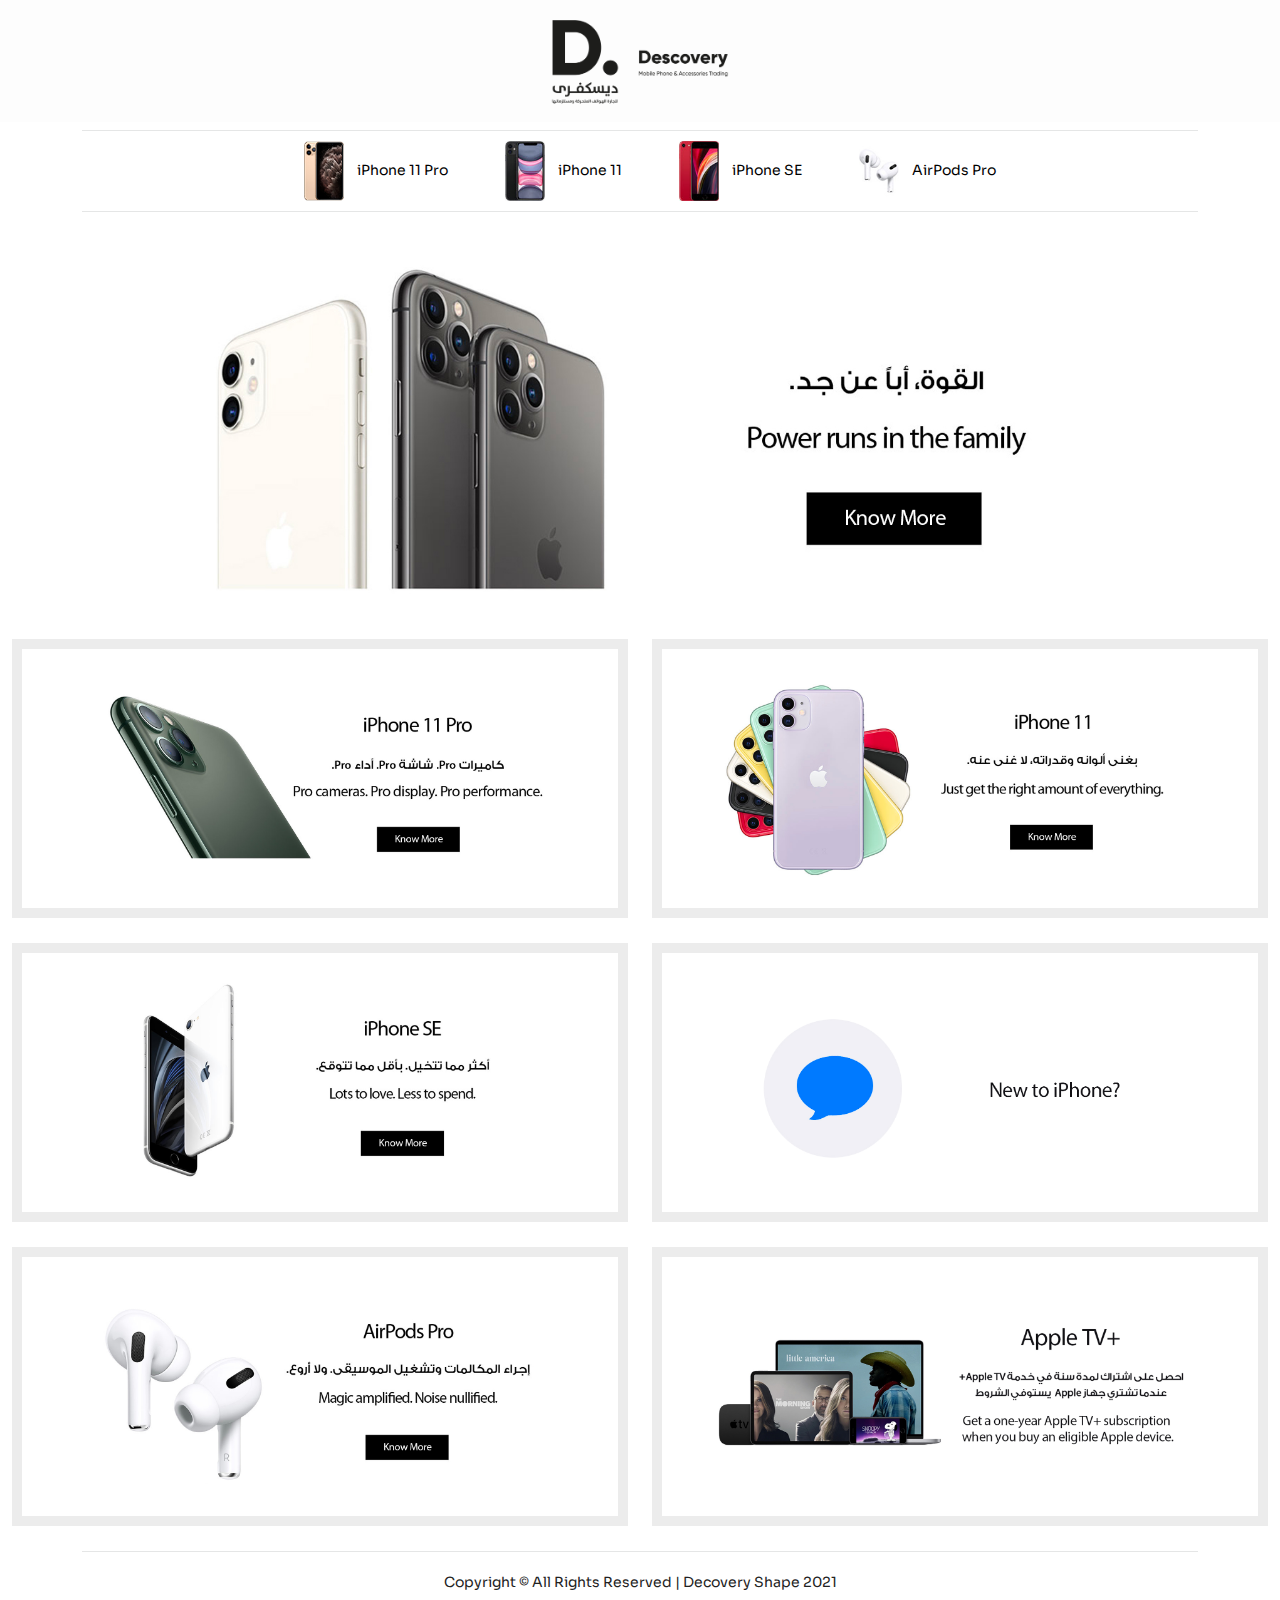
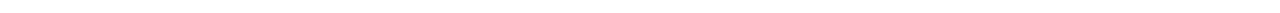
==== index.html @ b52a136a "commit" ====
<!DOCTYPE html>
<html lang="en">

<head>
   <meta charset="UTF-8">
   <meta name="description" content="">
   <meta property="og:title" content="Dscovery Shape">
   <meta property="og:type" content="The type">
   <meta property="og:url" content="http://url.com/">
   <meta property="og:image" content="http://image.jpg">
   <meta http-equiv="Content-Type" content="text/html; charset=utf-8">
   <meta name="keywords" content="">
   <meta name="viewport" content="width=device-width, initial-scale=1.0">
   <meta charset="UTF-8">
   <meta http-equiv="X-UA-Compatible" content="IE=edge">
   <meta name="viewport" content="width=device-width, initial-scale=1.0">
   <link rel="shortcut icon" href="images/favicon.png" type="image/x-icon" />
   <link rel="preconnect" href="https://fonts.googleapis.com">
   <link rel="preconnect" href="https://fonts.gstatic.com" crossorigin>
   <link href="https://fonts.googleapis.com/css2?family=Sora:wght@400;600&display=swap" rel="stylesheet">
   <title>Dscovery Shape | Home</title>
   <link rel="stylesheet" href="css/bootstrap.min.css">
   <link rel="stylesheet" href="css/animate.min.css" />
   <link rel="stylesheet" href="css/image-zoom.css" />
   <link rel="stylesheet" href="css/style.css">
</head>

<body>
   <!-- header -->
   <header>
      <div class="top-part">
         <div class="container">
            <div class="logo">
               <a href="index.html">
                  <img src="images/logo.png" class="img-fluid" alt="">
               </a>
            </div>
         </div>
      </div>
      <nav class="navbar">
         <div class="container">
            <div class="content">
               <ul>
                  <li>
                     <a href="iPhone11Pro.html">
                        <img src="images/ic1.jpg" class="img-fluid" alt="">
                        <span>iPhone 11 Pro</span>
                     </a>
                  </li>
                  <li>
                     <a href="iPhone11.html">
                        <img src="images/ic2.jpg" class="img-fluid" alt="">
                        <span>iPhone 11</span>
                     </a>
                  </li>
                  <li>
                     <a href="iPhonese.html">
                        <img src="images/ic3.jpg" class="img-fluid" alt="">
                        <span>iPhone SE</span>
                     </a>
                  </li>
                  <li>
                     <a href="airpodspro.html">
                        <img src="images/ic4.jpg" class="img-fluid" alt="">
                        <span>AirPods Pro</span>
                     </a>
                  </li>
               </ul>
            </div>
         </div>
      </nav>
   </header>
   <!-- header -->
   <!-- banner -->
   <section class="banner">
      <div class="container-fluid">
         <a href="iphone11pro.html">
            <img src="images/banner1.jpg" class="img-fluid" alt="">
         </a>
      </div>
   </section>
   <!-- banner -->
   <!-- products -->
   <section class="products">
      <div class="container-fluid">
         <div class="row">
            <div class="col-lg-6 box">
               <div class="product">
                  <a href="iphone11pro.html">
                     <img src="images/banner2.jpg" class="img-fluid" alt="">
                  </a>
               </div>
            </div>
            <div class="col-lg-6 box">
               <div class="product">
                  <a href="iphone11.html">
                     <img src="images/banner3.jpg" class="img-fluid" alt="">
                  </a>
               </div>
            </div>
            <div class="col-lg-6 box">
               <div class="product">
                  <a href="iphonese.html">
                     <img src="images/banner4.jpg" class="img-fluid" alt="">
                  </a>
               </div>
            </div>
            <div class="col-lg-6 box">
               <div class="product">
                  <a href="contact.html">
                     <img src="images/banner6.jpg" class="img-fluid" alt="">
                  </a>
               </div>
            </div>
            <div class="col-lg-6 box">
               <div class="product">
                  <a href="airpodspro.html">
                     <img src="images/banner5.jpg" class="img-fluid" alt="">
                  </a>
               </div>
            </div>
            <div class="col-lg-6 box">
               <div class="product">
                  <img src="images/banner7.jpg" class="img-fluid" alt="">
               </div>
            </div>
         </div>
      </div>
   </section>
   <!-- products -->
   <!-- footer -->
   <footer>
      <div class="container">
         <div class="copyrights">
            <p>Copyright © All Rights Reserved | Decovery Shape 2021</p>
         </div>
      </div>
   </footer>
   <!-- footer -->
   <script src="js/jquery.min.js"></script>
   <script src="js/bootstrap.bundle.min.js"></script>
   <script src="js/image-zoom.min.js"></script>
   <script src="js/script.js"></script>
</body>

</html>
---- css/image-zoom.css ----
figure.containerZoom{background-position:50% 50%;position:relative;width:100%;overflow:hidden;cursor:zoom-in;margin:0}figure.containerZoom img{transition:opacity .5s;display:block;width:100%}figure.containerZoom.active img{opacity:0}
---- css/style.css ----
.contact-info .content .links a{display:flex;align-items:center;justify-content:center}.main-title{margin-bottom:4rem;position:relative}.main-title h2{font-size:36px;color:#111;position:relative;text-transform:capitalize;font-weight:600;margin-bottom:20px}.main-title h2 .diff-color{color:var(--main-color);margin-inline-end:5px;margin-inline-start:5px}.main-title .top-title{color:#7a8a9e;margin-bottom:20px;display:block;text-transform:capitalize;font-weight:600}.main-title p{max-width:770px;margin:auto;line-height:1.8;color:#7a8a9e}#toTop{position:fixed;right:15px;bottom:15px;margin:0;z-index:99;display:none}#toTop button{background-color:var(--main-color);width:45px;height:45px;border:none;color:#fff}.main-breadcrumb{padding:1.5rem 0}.main-breadcrumb ol{margin:0;padding:0}.main-breadcrumb .breadcrumb .breadcrumb-item{font-size:14px;text-transform:capitalize}.main-breadcrumb .breadcrumb .breadcrumb-item.active{color:#6c6b6b;font-weight:500}.main-breadcrumb .breadcrumb .breadcrumb-item::before{color:#6c6b6b}.nothing{font-size:20px;font-weight:500;color:var(--dark-color);text-transform:capitalize;text-align:center}.btn:focus,.btn-close:focus{box-shadow:none;outline:none}dl,ol,ul{padding:0;padding-inline-start:20px}.modal-backdrop.show{opacity:.7}a{text-decoration:none}.form-check-input:checked{background-color:#222;border-color:#222}.alert{font-size:14px;border-radius:0;-webkit-border-radius:0;-moz-border-radius:0;-ms-border-radius:0;-o-border-radius:0}.alert strong{margin-inline-end:5px}.theme-colors{position:fixed;top:30vh;background-color:#fff;left:-92px;z-index:99;padding:5px;transition:all ease .3s;-webkit-transition:all ease .3s;-moz-transition:all ease .3s;-ms-transition:all ease .3s;-o-transition:all ease .3s}.theme-colors.move{left:0}.theme-colors span{font-size:12px;display:inline-block;margin-bottom:5px;display:block}.theme-colors .show-icon{position:relative;cursor:pointer}.theme-colors .show-icon .icon{position:absolute;right:-41px;top:-5px;height:35px;width:35px;line-height:35px;text-align:center;background-color:#fff}.theme-colors .show-icon .icon i{animation:icon-rotate linear 3s infinite;display:block}.theme-colors ul{display:grid;grid-template-columns:repeat(3, 25px);gap:3px;padding:0;margin-bottom:10px}.theme-colors ul li{width:25px;height:25px;display:inline-block;cursor:pointer;list-style:none}.theme-colors .pick-color{width:100%}@keyframes icon-rotate{0%{transform:rotate(0deg);-webkit-transform:rotate(0deg);-moz-transform:rotate(0deg);-ms-transform:rotate(0deg);-o-transform:rotate(0deg)}100%{transform:rotate(360deg);-webkit-transform:rotate(360deg);-moz-transform:rotate(360deg);-ms-transform:rotate(360deg);-o-transform:rotate(360deg)}}.loader{position:fixed;top:0;left:0;width:100%;height:100%;z-index:999999;background-color:#ededed;display:flex;justify-content:center;align-items:center}.loader video{max-width:100%}body{font-family:"Sora",Arial,Helvetica,sans-serif;font-size:14px}.top-part{background:#fdfdfd;padding:10px 0}.top-part .logo{text-align:center}.top-part .logo img{max-width:200px}.navbar .content{padding:10px 0;border-top:1px #e5e6e6 solid;border-bottom:1px #e5e6e6 solid;color:#000;width:100%}.navbar .content ul{display:flex;justify-content:space-around;max-width:770px;margin:auto}.navbar .content ul li{list-style:none}.navbar .content ul li:hover a{color:red}.navbar .content ul li.active a{color:red}.navbar .content ul li img{max-width:40px;margin-inline-end:10px}.navbar .content ul li a{color:#000;text-decoration:none}.products .box{margin-bottom:25px}.products .product{border:10px solid #ececec;padding:30px 0}.product-details{padding:30px 0}.product-details .details .title{font-size:22px;color:#333;margin-bottom:20px;text-transform:capitalize}.product-details .details .models .model{padding:10px;margin-bottom:15px;display:block;max-width:350px;cursor:pointer}.product-details .details .models .model.current{border:1px solid #ffce00}.product-details .details .models .model h1{font-size:30px;font-weight:bold;margin-bottom:0}.product-details .details .models .model p{font-size:18px;padding-top:5px;margin-bottom:0}.product-details .details .features{margin-bottom:25px}.product-details .details .features .color-type{margin-bottom:15px}.product-details .details .features .color-type .color{font-weight:600;text-transform:capitalize}.product-details .details .features ul li{font-size:14px;line-height:24px}.product-details .details .features .nav .nav-item{margin-inline-end:10px}.product-details .details .features .nav .nav-item img{max-width:40px}.product-details .details .features .nav .nav-item .nav-link{padding:0;background-color:transparent;border:1px solid transparent;border-radius:0}.product-details .details .features .nav .nav-item .nav-link.active{border-color:#ffce00}.product-details .details .storage .title{font-size:16px}.product-details .details .storage .tab-content{display:none}.product-details .details .storage .tab-content.current{display:block}.product-details .details .storage .nav{margin-bottom:15px}.product-details .details .storage .nav .nav-item .nav-link{background-color:transparent;color:#333;font-size:16px;border:1px solid transparent;border-radius:0}.product-details .details .storage .nav .nav-item .nav-link.active{border-color:#ffce00}.product-details .details .storage table td{padding:2px 0;font-size:14px}.product-details .details .storage table .contact a{background:#ffce00;padding:5px 10px;color:#000;text-decoration:none;font-weight:bold;display:block;text-align:center}section.contact-in-page{padding:50px 0;background-color:#fff}section.contact-in-page .main-title{text-align:center}section.contact-in-page .main-title h2{font-size:26px;font-weight:600;color:#333}section.contact-in-page .content{background-color:#fff}section.contact-in-page .content .contact-form .form-group{margin-bottom:20px}section.contact-in-page .content .contact-form .form-group label{display:block;margin-bottom:25px;font-weight:600;text-transform:capitalize;font-size:14px}section.contact-in-page .content .contact-form .form-group .form-control,section.contact-in-page .content .contact-form .form-group .form-select{display:block;width:100%;line-height:28px;padding:10px 25px;color:#222;font-size:14px;font-weight:400;border-radius:0px;background-color:#f3f3f3;border-color:#f3f3f3}section.contact-in-page .content .contact-form .form-group .form-control:focus,section.contact-in-page .content .contact-form .form-group .form-select:focus{border-color:#111;box-shadow:none}section.contact-in-page .content .contact-form .form-group textarea{height:auto !important}section.contact-in-page .content .contact-btn .btn{border-color:red;background-color:red;color:#fff;width:100%}section.contact-in-page .content .contact-btn .btn:hover{color:#fff}section.contact-in-page .content .contact-btn .btn span::before,section.contact-in-page .content .contact-btn .btn span::after{border-bottom:55px solid #222}section.contact-in-page .content .successfully{font-size:16px;margin-bottom:25px;color:#058100}.contact-info .content{background-color:#fff;margin:auto;z-index:1;position:relative}.contact-info .content .details{display:flex;justify-content:center;flex-direction:column}.contact-info .content .info-box{display:grid;grid-template-columns:75px auto;border-bottom:1px dashed #ebebeb;margin-bottom:20px;padding:0 0 20px}.contact-info .content .info-box:last-child{margin-bottom:0;border-bottom:0}.contact-info .content .info-box .icon i{font-size:45px;color:red}.contact-info .content .info-box .info{padding-inline-start:20px}.contact-info .content .info-box .info h4{font-size:18px;display:block;margin-bottom:8px;color:#222;text-transform:capitalize}.contact-info .content .info-box .info p,.contact-info .content .info-box .info a{color:#7a8a9e;font-size:16px;font-weight:400;margin-bottom:5px}.contact-info .content .links{padding-top:30px}.contact-info .content .links a{font-size:18px;text-align:center;height:45px;width:45px;color:#223645;border:1px solid #eee;border-radius:50%;-webkit-border-radius:50%;-moz-border-radius:50%;-ms-border-radius:50%;-o-border-radius:50%;position:relative;display:inline-flex;margin-inline-end:10px;transition:all ease .3s;-webkit-transition:all ease .3s;-moz-transition:all ease .3s;-ms-transition:all ease .3s;-o-transition:all ease .3s}.contact-info .content .links a:last-child{margin-inline-end:0}.contact-info .content .links a:hover{background-color:red;color:#fff}footer .copyrights{text-align:center;padding:20px 0;border-top:1px #e5e6e6 solid}footer .copyrights p{color:#222;font-size:14px;margin-bottom:0}.img_class{width:100%}.Rightlogo{text-align:right !important;padding-top:15px}.Versions{padding:10px 0px;border-top:1px #e5e6e6 solid;border-bottom:1px #e5e6e6 solid;color:#000}.Versions a{color:#000;text-decoration:none}.Versions img{margin-right:10px}.carousel-control.left,.carousel-control.right{background:none !important;width:10%}.no-padding{padding-left:0px;padding-right:0px}.carousel-indicators .active{background-color:#b0adad !important}.carousel-indicators li{border:1px solid #b0adad !important}.no_padding{padding:0px}.Banners{padding:30px 0px 10px 0px}.middle_sec_banner{border:10px solid #f5f5f5;padding:30px 0px;margin:10px}.ProductSection{padding:30px 0px !important}.Icons img{margin:5px;border:1px #ccc solid;width:64px}.BigPhone{width:100%;max-width:534px;margin-bottom:10px;border:1px #ccc solid}.ProDescriptions{padding:0px}.ProDescriptions h3{margin-top:0;text-transform:capitalize}.ProDescriptions h1{margin-top:0px;font-size:30px;font-weight:bold}.ProDescriptions h1 div{font-size:18px;padding-top:5px}.ProDescriptions ul{padding:0px 0 0px 20px}.ProDescriptions ul li{line-height:24px}.ProDescriptions img{margin:0 5px;width:45px}.SizeRam,.ColorPhone,.CheckOut{padding:0 0px}.SizeRam a{color:#000;padding:10px 15px;margin:10px 0px;display:inline-block;border:1px #a8b1ad solid;text-decoration:none}.CheckOut img{width:200px;margin:25px 0px 30px 0px;display:none}.Accessories{padding:30px 0px 10px 0px}.Accessories div img{border:1px #ccc solid}.Accessories div{text-align:center;padding:10px 30px}.Accessories img{display:block;margin:0 auto 12px;max-width:110px;padding:10px 20px}.Resellers{padding:0px}.Resellers h3,.Accessories h3{font-size:20px}.Resellers ul{padding:0px}.Resellers ul li{padding:0px;list-style-type:none;display:inline-block;text-align:center;padding:5px 15px;border:1px #ccc solid;margin:5px 10px}.ResellerOne a{display:block;text-decoration:none;color:#0012bc}.contact a{background:#ffce00;padding:5px 10px;color:#000;text-decoration:none;font-weight:bold;display:block;text-align:center}.ResellerOne td{padding:2px 0px}.ResellerOne img{width:90px;border:1px #ccc solid;margin:2px 0px}.selected{color:#b6082b !important;font-weight:bold}.ColorPhone h3{font-size:16px;padding-bottom:10px;margin-top:8px}.SizeRam h3{font-size:16px;padding-top:20px !important}.glyphicon{position:relative;top:40%;display:inline-block;font-family:"Glyphicons Halflings";font-style:normal;font-weight:400;line-height:1;-webkit-font-smoothing:antialiased;-moz-osx-font-smoothing:grayscale;z-index:5;color:#a7a4a4 !important;font-size:45px}.gallery-icons img,.ColorPhone img{cursor:pointer}.active-color{border:1px solid #ffce00}.features{display:none}.features.current{display:block}.active-bdrcolor{border:1px #ffce00 solid !important}.ProDescriptions span{margin:5px;font-size:30px;vertical-align:top;font-weight:bold}.ProDescriptions .tab.current{display:block;width:50%;border:1px solid #ffce00;padding:10px;margin:20px 0px}.ProDescriptions h1{padding:10px;margin:20px 0px;cursor:pointer}.ProDescriptions ul{padding-bottom:20px}.Accessories h3{padding-top:20px}.resellers-wrapper{padding-top:15px;clear:both}.getgb{cursor:pointer}a.disabled{background:#bbb;cursor:inherit}@media only screen and (max-width: 768px){.Versions{text-align:left}.Versions img{margin:10px 0px;margin-right:20px;max-width:25px}.ProDescriptions{padding:0 15px}.ProDescriptions h1{padding-top:15px}.ProDescriptions span{display:none}.gallery-icons{z-index:1;text-align:center;padding-bottom:10px}.Banners{padding:15px 0px 10px 0px}.Icons img{margin:10px 4px;border:1px #ccc solid;width:70px}.ProDescriptions .Accessories img{width:100%}.ProDescriptions .tab.current{width:100%}.carousel-indicators{bottom:-15px !important}.ResellerOne td{padding:2px 0px;font-size:12px}.glyphicon{position:relative;top:35%;display:inline-block;font-family:"Glyphicons Halflings";font-style:normal;font-weight:400;line-height:1;-webkit-font-smoothing:antialiased;-moz-osx-font-smoothing:grayscale;z-index:5;color:#a7a4a4 !important;font-size:35px}}/*# sourceMappingURL=style.css.map */
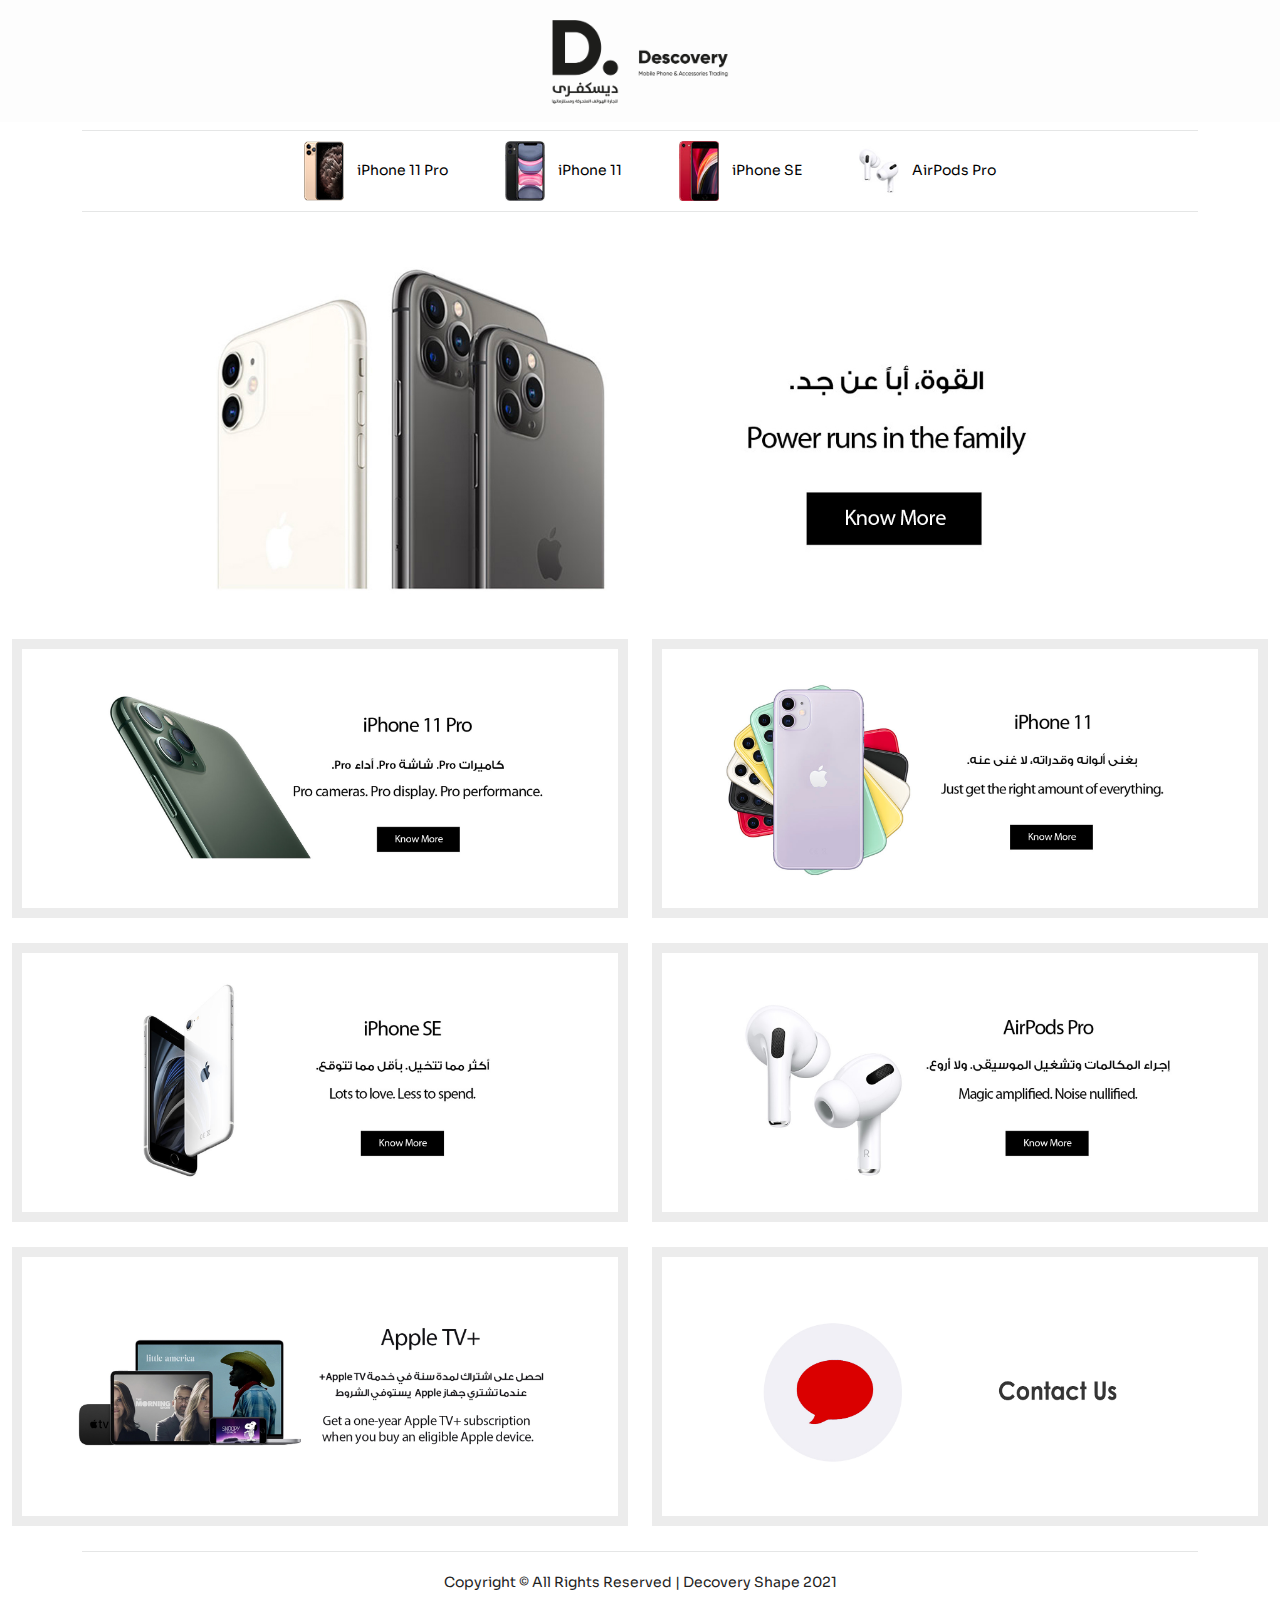
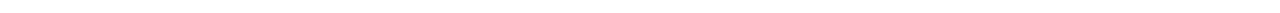
==== commit af9074f5: "contact" ====
--- a/index.html
+++ b/index.html
@@ -107,13 +107,6 @@
             </div>
             <div class="col-lg-6 box">
                <div class="product">
-                  <a href="contact.html">
-                     <img src="images/banner6.jpg" class="img-fluid" alt="">
-                  </a>
-               </div>
-            </div>
-            <div class="col-lg-6 box">
-               <div class="product">
                   <a href="airpodspro.html">
                      <img src="images/banner5.jpg" class="img-fluid" alt="">
                   </a>
@@ -122,6 +115,13 @@
             <div class="col-lg-6 box">
                <div class="product">
                   <img src="images/banner7.jpg" class="img-fluid" alt="">
+               </div>
+            </div>
+            <div class="col-lg-6 box">
+               <div class="product">
+                  <a href="contact.html">
+                     <img src="images/banner6.jpg" class="img-fluid" alt="">
+                  </a>
                </div>
             </div>
          </div>
--- a/css/style.css
+++ b/css/style.css
@@ -1 +1 @@
-.contact-info .content .links a{display:flex;align-items:center;justify-content:center}.main-title{margin-bottom:4rem;position:relative}.main-title h2{font-size:36px;color:#111;position:relative;text-transform:capitalize;font-weight:600;margin-bottom:20px}.main-title h2 .diff-color{color:var(--main-color);margin-inline-end:5px;margin-inline-start:5px}.main-title .top-title{color:#7a8a9e;margin-bottom:20px;display:block;text-transform:capitalize;font-weight:600}.main-title p{max-width:770px;margin:auto;line-height:1.8;color:#7a8a9e}#toTop{position:fixed;right:15px;bottom:15px;margin:0;z-index:99;display:none}#toTop button{background-color:var(--main-color);width:45px;height:45px;border:none;color:#fff}.main-breadcrumb{padding:1.5rem 0}.main-breadcrumb ol{margin:0;padding:0}.main-breadcrumb .breadcrumb .breadcrumb-item{font-size:14px;text-transform:capitalize}.main-breadcrumb .breadcrumb .breadcrumb-item.active{color:#6c6b6b;font-weight:500}.main-breadcrumb .breadcrumb .breadcrumb-item::before{color:#6c6b6b}.nothing{font-size:20px;font-weight:500;color:var(--dark-color);text-transform:capitalize;text-align:center}.btn:focus,.btn-close:focus{box-shadow:none;outline:none}dl,ol,ul{padding:0;padding-inline-start:20px}.modal-backdrop.show{opacity:.7}a{text-decoration:none}.form-check-input:checked{background-color:#222;border-color:#222}.alert{font-size:14px;border-radius:0;-webkit-border-radius:0;-moz-border-radius:0;-ms-border-radius:0;-o-border-radius:0}.alert strong{margin-inline-end:5px}.theme-colors{position:fixed;top:30vh;background-color:#fff;left:-92px;z-index:99;padding:5px;transition:all ease .3s;-webkit-transition:all ease .3s;-moz-transition:all ease .3s;-ms-transition:all ease .3s;-o-transition:all ease .3s}.theme-colors.move{left:0}.theme-colors span{font-size:12px;display:inline-block;margin-bottom:5px;display:block}.theme-colors .show-icon{position:relative;cursor:pointer}.theme-colors .show-icon .icon{position:absolute;right:-41px;top:-5px;height:35px;width:35px;line-height:35px;text-align:center;background-color:#fff}.theme-colors .show-icon .icon i{animation:icon-rotate linear 3s infinite;display:block}.theme-colors ul{display:grid;grid-template-columns:repeat(3, 25px);gap:3px;padding:0;margin-bottom:10px}.theme-colors ul li{width:25px;height:25px;display:inline-block;cursor:pointer;list-style:none}.theme-colors .pick-color{width:100%}@keyframes icon-rotate{0%{transform:rotate(0deg);-webkit-transform:rotate(0deg);-moz-transform:rotate(0deg);-ms-transform:rotate(0deg);-o-transform:rotate(0deg)}100%{transform:rotate(360deg);-webkit-transform:rotate(360deg);-moz-transform:rotate(360deg);-ms-transform:rotate(360deg);-o-transform:rotate(360deg)}}.loader{position:fixed;top:0;left:0;width:100%;height:100%;z-index:999999;background-color:#ededed;display:flex;justify-content:center;align-items:center}.loader video{max-width:100%}body{font-family:"Sora",Arial,Helvetica,sans-serif;font-size:14px}.top-part{background:#fdfdfd;padding:10px 0}.top-part .logo{text-align:center}.top-part .logo img{max-width:200px}.navbar .content{padding:10px 0;border-top:1px #e5e6e6 solid;border-bottom:1px #e5e6e6 solid;color:#000;width:100%}.navbar .content ul{display:flex;justify-content:space-around;max-width:770px;margin:auto}.navbar .content ul li{list-style:none}.navbar .content ul li:hover a{color:red}.navbar .content ul li.active a{color:red}.navbar .content ul li img{max-width:40px;margin-inline-end:10px}.navbar .content ul li a{color:#000;text-decoration:none}.products .box{margin-bottom:25px}.products .product{border:10px solid #ececec;padding:30px 0}.product-details{padding:30px 0}.product-details .details .title{font-size:22px;color:#333;margin-bottom:20px;text-transform:capitalize}.product-details .details .models .model{padding:10px;margin-bottom:15px;display:block;max-width:350px;cursor:pointer}.product-details .details .models .model.current{border:1px solid #ffce00}.product-details .details .models .model h1{font-size:30px;font-weight:bold;margin-bottom:0}.product-details .details .models .model p{font-size:18px;padding-top:5px;margin-bottom:0}.product-details .details .features{margin-bottom:25px}.product-details .details .features .color-type{margin-bottom:15px}.product-details .details .features .color-type .color{font-weight:600;text-transform:capitalize}.product-details .details .features ul li{font-size:14px;line-height:24px}.product-details .details .features .nav .nav-item{margin-inline-end:10px}.product-details .details .features .nav .nav-item img{max-width:40px}.product-details .details .features .nav .nav-item .nav-link{padding:0;background-color:transparent;border:1px solid transparent;border-radius:0}.product-details .details .features .nav .nav-item .nav-link.active{border-color:#ffce00}.product-details .details .storage .title{font-size:16px}.product-details .details .storage .tab-content{display:none}.product-details .details .storage .tab-content.current{display:block}.product-details .details .storage .nav{margin-bottom:15px}.product-details .details .storage .nav .nav-item .nav-link{background-color:transparent;color:#333;font-size:16px;border:1px solid transparent;border-radius:0}.product-details .details .storage .nav .nav-item .nav-link.active{border-color:#ffce00}.product-details .details .storage table td{padding:2px 0;font-size:14px}.product-details .details .storage table .contact a{background:#ffce00;padding:5px 10px;color:#000;text-decoration:none;font-weight:bold;display:block;text-align:center}section.contact-in-page{padding:50px 0;background-color:#fff}section.contact-in-page .main-title{text-align:center}section.contact-in-page .main-title h2{font-size:26px;font-weight:600;color:#333}section.contact-in-page .content{background-color:#fff}section.contact-in-page .content .contact-form .form-group{margin-bottom:20px}section.contact-in-page .content .contact-form .form-group label{display:block;margin-bottom:25px;font-weight:600;text-transform:capitalize;font-size:14px}section.contact-in-page .content .contact-form .form-group .form-control,section.contact-in-page .content .contact-form .form-group .form-select{display:block;width:100%;line-height:28px;padding:10px 25px;color:#222;font-size:14px;font-weight:400;border-radius:0px;background-color:#f3f3f3;border-color:#f3f3f3}section.contact-in-page .content .contact-form .form-group .form-control:focus,section.contact-in-page .content .contact-form .form-group .form-select:focus{border-color:#111;box-shadow:none}section.contact-in-page .content .contact-form .form-group textarea{height:auto !important}section.contact-in-page .content .contact-btn .btn{border-color:red;background-color:red;color:#fff;width:100%}section.contact-in-page .content .contact-btn .btn:hover{color:#fff}section.contact-in-page .content .contact-btn .btn span::before,section.contact-in-page .content .contact-btn .btn span::after{border-bottom:55px solid #222}section.contact-in-page .content .successfully{font-size:16px;margin-bottom:25px;color:#058100}.contact-info .content{background-color:#fff;margin:auto;z-index:1;position:relative}.contact-info .content .details{display:flex;justify-content:center;flex-direction:column}.contact-info .content .info-box{display:grid;grid-template-columns:75px auto;border-bottom:1px dashed #ebebeb;margin-bottom:20px;padding:0 0 20px}.contact-info .content .info-box:last-child{margin-bottom:0;border-bottom:0}.contact-info .content .info-box .icon i{font-size:45px;color:red}.contact-info .content .info-box .info{padding-inline-start:20px}.contact-info .content .info-box .info h4{font-size:18px;display:block;margin-bottom:8px;color:#222;text-transform:capitalize}.contact-info .content .info-box .info p,.contact-info .content .info-box .info a{color:#7a8a9e;font-size:16px;font-weight:400;margin-bottom:5px}.contact-info .content .links{padding-top:30px}.contact-info .content .links a{font-size:18px;text-align:center;height:45px;width:45px;color:#223645;border:1px solid #eee;border-radius:50%;-webkit-border-radius:50%;-moz-border-radius:50%;-ms-border-radius:50%;-o-border-radius:50%;position:relative;display:inline-flex;margin-inline-end:10px;transition:all ease .3s;-webkit-transition:all ease .3s;-moz-transition:all ease .3s;-ms-transition:all ease .3s;-o-transition:all ease .3s}.contact-info .content .links a:last-child{margin-inline-end:0}.contact-info .content .links a:hover{background-color:red;color:#fff}footer .copyrights{text-align:center;padding:20px 0;border-top:1px #e5e6e6 solid}footer .copyrights p{color:#222;font-size:14px;margin-bottom:0}.img_class{width:100%}.Rightlogo{text-align:right !important;padding-top:15px}.Versions{padding:10px 0px;border-top:1px #e5e6e6 solid;border-bottom:1px #e5e6e6 solid;color:#000}.Versions a{color:#000;text-decoration:none}.Versions img{margin-right:10px}.carousel-control.left,.carousel-control.right{background:none !important;width:10%}.no-padding{padding-left:0px;padding-right:0px}.carousel-indicators .active{background-color:#b0adad !important}.carousel-indicators li{border:1px solid #b0adad !important}.no_padding{padding:0px}.Banners{padding:30px 0px 10px 0px}.middle_sec_banner{border:10px solid #f5f5f5;padding:30px 0px;margin:10px}.ProductSection{padding:30px 0px !important}.Icons img{margin:5px;border:1px #ccc solid;width:64px}.BigPhone{width:100%;max-width:534px;margin-bottom:10px;border:1px #ccc solid}.ProDescriptions{padding:0px}.ProDescriptions h3{margin-top:0;text-transform:capitalize}.ProDescriptions h1{margin-top:0px;font-size:30px;font-weight:bold}.ProDescriptions h1 div{font-size:18px;padding-top:5px}.ProDescriptions ul{padding:0px 0 0px 20px}.ProDescriptions ul li{line-height:24px}.ProDescriptions img{margin:0 5px;width:45px}.SizeRam,.ColorPhone,.CheckOut{padding:0 0px}.SizeRam a{color:#000;padding:10px 15px;margin:10px 0px;display:inline-block;border:1px #a8b1ad solid;text-decoration:none}.CheckOut img{width:200px;margin:25px 0px 30px 0px;display:none}.Accessories{padding:30px 0px 10px 0px}.Accessories div img{border:1px #ccc solid}.Accessories div{text-align:center;padding:10px 30px}.Accessories img{display:block;margin:0 auto 12px;max-width:110px;padding:10px 20px}.Resellers{padding:0px}.Resellers h3,.Accessories h3{font-size:20px}.Resellers ul{padding:0px}.Resellers ul li{padding:0px;list-style-type:none;display:inline-block;text-align:center;padding:5px 15px;border:1px #ccc solid;margin:5px 10px}.ResellerOne a{display:block;text-decoration:none;color:#0012bc}.contact a{background:#ffce00;padding:5px 10px;color:#000;text-decoration:none;font-weight:bold;display:block;text-align:center}.ResellerOne td{padding:2px 0px}.ResellerOne img{width:90px;border:1px #ccc solid;margin:2px 0px}.selected{color:#b6082b !important;font-weight:bold}.ColorPhone h3{font-size:16px;padding-bottom:10px;margin-top:8px}.SizeRam h3{font-size:16px;padding-top:20px !important}.glyphicon{position:relative;top:40%;display:inline-block;font-family:"Glyphicons Halflings";font-style:normal;font-weight:400;line-height:1;-webkit-font-smoothing:antialiased;-moz-osx-font-smoothing:grayscale;z-index:5;color:#a7a4a4 !important;font-size:45px}.gallery-icons img,.ColorPhone img{cursor:pointer}.active-color{border:1px solid #ffce00}.features{display:none}.features.current{display:block}.active-bdrcolor{border:1px #ffce00 solid !important}.ProDescriptions span{margin:5px;font-size:30px;vertical-align:top;font-weight:bold}.ProDescriptions .tab.current{display:block;width:50%;border:1px solid #ffce00;padding:10px;margin:20px 0px}.ProDescriptions h1{padding:10px;margin:20px 0px;cursor:pointer}.ProDescriptions ul{padding-bottom:20px}.Accessories h3{padding-top:20px}.resellers-wrapper{padding-top:15px;clear:both}.getgb{cursor:pointer}a.disabled{background:#bbb;cursor:inherit}@media only screen and (max-width: 768px){.Versions{text-align:left}.Versions img{margin:10px 0px;margin-right:20px;max-width:25px}.ProDescriptions{padding:0 15px}.ProDescriptions h1{padding-top:15px}.ProDescriptions span{display:none}.gallery-icons{z-index:1;text-align:center;padding-bottom:10px}.Banners{padding:15px 0px 10px 0px}.Icons img{margin:10px 4px;border:1px #ccc solid;width:70px}.ProDescriptions .Accessories img{width:100%}.ProDescriptions .tab.current{width:100%}.carousel-indicators{bottom:-15px !important}.ResellerOne td{padding:2px 0px;font-size:12px}.glyphicon{position:relative;top:35%;display:inline-block;font-family:"Glyphicons Halflings";font-style:normal;font-weight:400;line-height:1;-webkit-font-smoothing:antialiased;-moz-osx-font-smoothing:grayscale;z-index:5;color:#a7a4a4 !important;font-size:35px}}/*# sourceMappingURL=style.css.map */
+.contact-info .content .links a{display:flex;align-items:center;justify-content:center}.main-title{margin-bottom:4rem;position:relative}.main-title h2{font-size:36px;color:#111;position:relative;text-transform:capitalize;font-weight:600;margin-bottom:20px}.main-title h2 .diff-color{color:var(--main-color);margin-inline-end:5px;margin-inline-start:5px}.main-title .top-title{color:#7a8a9e;margin-bottom:20px;display:block;text-transform:capitalize;font-weight:600}.main-title p{max-width:770px;margin:auto;line-height:1.8;color:#7a8a9e}#toTop{position:fixed;right:15px;bottom:15px;margin:0;z-index:99;display:none}#toTop button{background-color:var(--main-color);width:45px;height:45px;border:none;color:#fff}.main-breadcrumb{padding:1.5rem 0}.main-breadcrumb ol{margin:0;padding:0}.main-breadcrumb .breadcrumb .breadcrumb-item{font-size:14px;text-transform:capitalize}.main-breadcrumb .breadcrumb .breadcrumb-item.active{color:#6c6b6b;font-weight:500}.main-breadcrumb .breadcrumb .breadcrumb-item::before{color:#6c6b6b}.nothing{font-size:20px;font-weight:500;color:var(--dark-color);text-transform:capitalize;text-align:center}.btn:focus,.btn-close:focus{box-shadow:none;outline:none}dl,ol,ul{padding:0;padding-inline-start:20px}.modal-backdrop.show{opacity:.7}a{text-decoration:none}.form-check-input:checked{background-color:#222;border-color:#222}.alert{font-size:14px;border-radius:0;-webkit-border-radius:0;-moz-border-radius:0;-ms-border-radius:0;-o-border-radius:0}.alert strong{margin-inline-end:5px}.theme-colors{position:fixed;top:30vh;background-color:#fff;left:-92px;z-index:99;padding:5px;transition:all ease .3s;-webkit-transition:all ease .3s;-moz-transition:all ease .3s;-ms-transition:all ease .3s;-o-transition:all ease .3s}.theme-colors.move{left:0}.theme-colors span{font-size:12px;display:inline-block;margin-bottom:5px;display:block}.theme-colors .show-icon{position:relative;cursor:pointer}.theme-colors .show-icon .icon{position:absolute;right:-41px;top:-5px;height:35px;width:35px;line-height:35px;text-align:center;background-color:#fff}.theme-colors .show-icon .icon i{animation:icon-rotate linear 3s infinite;display:block}.theme-colors ul{display:grid;grid-template-columns:repeat(3, 25px);gap:3px;padding:0;margin-bottom:10px}.theme-colors ul li{width:25px;height:25px;display:inline-block;cursor:pointer;list-style:none}.theme-colors .pick-color{width:100%}@keyframes icon-rotate{0%{transform:rotate(0deg);-webkit-transform:rotate(0deg);-moz-transform:rotate(0deg);-ms-transform:rotate(0deg);-o-transform:rotate(0deg)}100%{transform:rotate(360deg);-webkit-transform:rotate(360deg);-moz-transform:rotate(360deg);-ms-transform:rotate(360deg);-o-transform:rotate(360deg)}}.loader{position:fixed;top:0;left:0;width:100%;height:100%;z-index:999999;background-color:#ededed;display:flex;justify-content:center;align-items:center}.loader video{max-width:100%}body{font-family:"Sora",Arial,Helvetica,sans-serif;font-size:14px}.top-part{background:#fdfdfd;padding:10px 0}.top-part .logo{text-align:center}.top-part .logo img{max-width:200px}.navbar .content{padding:10px 0;border-top:1px #e5e6e6 solid;border-bottom:1px #e5e6e6 solid;color:#000;width:100%}.navbar .content ul{display:flex;justify-content:space-around;max-width:770px;margin:auto}.navbar .content ul li{list-style:none}.navbar .content ul li:hover a{color:red}.navbar .content ul li.active a{color:red}.navbar .content ul li img{max-width:40px;margin-inline-end:10px}.navbar .content ul li a{color:#000;text-decoration:none}.products .box{margin-bottom:25px}.products .product{border:10px solid #ececec;padding:30px 0}.product-details{padding:30px 0}.product-details .details .title{font-size:22px;color:#333;margin-bottom:20px;text-transform:capitalize}.product-details .details .models .model{padding:10px;margin-bottom:15px;display:block;max-width:350px;cursor:pointer}.product-details .details .models .model.current{border:1px solid #ffce00}.product-details .details .models .model h1{font-size:30px;font-weight:bold;margin-bottom:0}.product-details .details .models .model p{font-size:18px;padding-top:5px;margin-bottom:0}.product-details .details .features{margin-bottom:25px}.product-details .details .features .color-type{margin-bottom:15px}.product-details .details .features .color-type .color{font-weight:600;text-transform:capitalize}.product-details .details .features ul li{font-size:14px;line-height:24px}.product-details .details .features .nav .nav-item{margin-inline-end:10px}.product-details .details .features .nav .nav-item img{max-width:40px}.product-details .details .features .nav .nav-item .nav-link{padding:0;background-color:transparent;border:1px solid transparent;border-radius:0}.product-details .details .features .nav .nav-item .nav-link.active{border-color:#ffce00}.product-details .details .storage .title{font-size:16px}.product-details .details .storage .tab-content{display:none}.product-details .details .storage .tab-content.current{display:block}.product-details .details .storage .nav{margin-bottom:15px}.product-details .details .storage .nav .nav-item .nav-link{background-color:transparent;color:#333;font-size:16px;border:1px solid transparent;border-radius:0}.product-details .details .storage .nav .nav-item .nav-link.active{border-color:#ffce00}.product-details .details .storage table td{padding:2px 0;font-size:14px}.product-details .details .storage table .contact a{background:#ffce00;padding:5px 10px;color:#000;text-decoration:none;font-weight:bold;display:block;text-align:center}section.contact-in-page{padding:50px 0;background-color:#fff}section.contact-in-page .main-title{text-align:center}section.contact-in-page .main-title h2{font-size:26px;font-weight:600;color:#333}section.contact-in-page .content{background-color:#fff}section.contact-in-page .content .contact-form .form-group{margin-bottom:20px}section.contact-in-page .content .contact-form .form-group label{display:block;margin-bottom:25px;font-weight:600;text-transform:capitalize;font-size:14px}section.contact-in-page .content .contact-form .form-group .form-control,section.contact-in-page .content .contact-form .form-group .form-select{display:block;width:100%;line-height:28px;padding:10px 25px;color:#222;font-size:14px;font-weight:400;border-radius:0px;background-color:#f3f3f3;border-color:#f3f3f3}section.contact-in-page .content .contact-form .form-group .form-control:focus,section.contact-in-page .content .contact-form .form-group .form-select:focus{border-color:#111;box-shadow:none}section.contact-in-page .content .contact-form .form-group textarea{height:auto !important}section.contact-in-page .content .contact-btn .btn{border-color:red;background-color:red;color:#fff;width:100%}section.contact-in-page .content .contact-btn .btn:hover{color:#fff}section.contact-in-page .content .contact-btn .btn span::before,section.contact-in-page .content .contact-btn .btn span::after{border-bottom:55px solid #222}section.contact-in-page .content .successfully{font-size:16px;margin-bottom:25px;color:#058100}.contact-info .content{background-color:#fff;margin:auto;z-index:1;position:relative}.contact-info .content .details{display:flex;justify-content:center;flex-direction:column}.contact-info .content .info-box{display:grid;grid-template-columns:75px auto;border-bottom:1px dashed #ebebeb;margin-bottom:20px;padding:0 0 20px}.contact-info .content .info-box:last-child{margin-bottom:0;border-bottom:0}.contact-info .content .info-box .icon i{font-size:45px;color:red}.contact-info .content .info-box .info{padding-inline-start:20px}.contact-info .content .info-box .info h4{font-size:18px;display:block;margin-bottom:8px;color:#222;text-transform:capitalize}.contact-info .content .info-box .info p,.contact-info .content .info-box .info a{color:#7a8a9e;font-size:16px;font-weight:400;margin-bottom:5px}.contact-info .content .links{padding-top:30px}.contact-info .content .links a{font-size:18px;text-align:center;height:45px;width:45px;color:#223645;border:1px solid #eee;border-radius:50%;-webkit-border-radius:50%;-moz-border-radius:50%;-ms-border-radius:50%;-o-border-radius:50%;position:relative;display:inline-flex;margin-inline-end:10px;transition:all ease .3s;-webkit-transition:all ease .3s;-moz-transition:all ease .3s;-ms-transition:all ease .3s;-o-transition:all ease .3s}.contact-info .content .links a:last-child{margin-inline-end:0}.contact-info .content .links a:hover{background-color:red;color:#fff}footer .copyrights{text-align:center;padding:20px 0;border-top:1px #e5e6e6 solid}footer .copyrights p{color:#222;font-size:14px;margin-bottom:0}.img_class{width:100%}.Rightlogo{text-align:right !important;padding-top:15px}.Versions{padding:10px 0px;border-top:1px #e5e6e6 solid;border-bottom:1px #e5e6e6 solid;color:#000}.Versions a{color:#000;text-decoration:none}.Versions img{margin-right:10px}.carousel-control.left,.carousel-control.right{background:none !important;width:10%}.no-padding{padding-left:0px;padding-right:0px}.carousel-indicators .active{background-color:#b0adad !important}.carousel-indicators li{border:1px solid #b0adad !important}.no_padding{padding:0px}.Banners{padding:30px 0px 10px 0px}.middle_sec_banner{border:10px solid #f5f5f5;padding:30px 0px;margin:10px}.ProductSection{padding:30px 0px !important}.Icons img{margin:5px;border:1px #ccc solid;width:64px}.BigPhone{width:100%;max-width:534px;margin-bottom:10px;border:1px #ccc solid}.ProDescriptions{padding:0px}.ProDescriptions h3{margin-top:0;text-transform:capitalize}.ProDescriptions h1{margin-top:0px;font-size:30px;font-weight:bold}.ProDescriptions h1 div{font-size:18px;padding-top:5px}.ProDescriptions ul{padding:0px 0 0px 20px}.ProDescriptions ul li{line-height:24px}.ProDescriptions img{margin:0 5px;width:45px}.SizeRam,.ColorPhone,.CheckOut{padding:0 0px}.SizeRam a{color:#000;padding:10px 15px;margin:10px 0px;display:inline-block;border:1px #a8b1ad solid;text-decoration:none}.CheckOut img{width:200px;margin:25px 0px 30px 0px;display:none}.Accessories{padding:30px 0px 10px 0px}.Accessories div img{border:1px #ccc solid}.Accessories div{text-align:center;padding:10px 30px}.Accessories img{display:block;margin:0 auto 12px;max-width:110px;padding:10px 20px}.Resellers{padding:0px}.Resellers h3,.Accessories h3{font-size:20px}.Resellers ul{padding:0px}.Resellers ul li{padding:0px;list-style-type:none;display:inline-block;text-align:center;padding:5px 15px;border:1px #ccc solid;margin:5px 10px}.ResellerOne a{display:block;text-decoration:none;color:#0012bc}.contact a{background:#ffce00;padding:5px 10px;color:#000;text-decoration:none;font-weight:bold;display:block;text-align:center}.ResellerOne td{padding:2px 0px}.ResellerOne img{width:90px;border:1px #ccc solid;margin:2px 0px}.selected{color:#b6082b !important;font-weight:bold}.ColorPhone h3{font-size:16px;padding-bottom:10px;margin-top:8px}.SizeRam h3{font-size:16px;padding-top:20px !important}.glyphicon{position:relative;top:40%;display:inline-block;font-family:"Glyphicons Halflings";font-style:normal;font-weight:400;line-height:1;-webkit-font-smoothing:antialiased;-moz-osx-font-smoothing:grayscale;z-index:5;color:#a7a4a4 !important;font-size:45px}.gallery-icons img,.ColorPhone img{cursor:pointer}.active-color{border:1px solid #ffce00}.features{display:none}.features.current{display:block}.active-bdrcolor{border:1px #ffce00 solid !important}.ProDescriptions span{margin:5px;font-size:30px;vertical-align:top;font-weight:bold}.ProDescriptions .tab.current{display:block;width:50%;border:1px solid #ffce00;padding:10px;margin:20px 0px}.ProDescriptions h1{padding:10px;margin:20px 0px;cursor:pointer}.ProDescriptions ul{padding-bottom:20px}.Accessories h3{padding-top:20px}.resellers-wrapper{padding-top:15px;clear:both}.getgb{cursor:pointer}a.disabled{background:#bbb;cursor:inherit}@media only screen and (max-width: 768px){.Versions{text-align:left}.Versions img{margin:10px 0px;margin-right:20px;max-width:25px}.ProDescriptions{padding:0 15px}.ProDescriptions h1{padding-top:15px}.ProDescriptions span{display:none}.gallery-icons{z-index:1;text-align:center;padding-bottom:10px}.Banners{padding:15px 0px 10px 0px}.Icons img{margin:10px 4px;border:1px #ccc solid;width:70px}.ProDescriptions .Accessories img{width:100%}.ProDescriptions .tab.current{width:100%}.carousel-indicators{bottom:-15px !important}.ResellerOne td{padding:2px 0px;font-size:12px}.glyphicon{position:relative;top:35%;display:inline-block;font-family:"Glyphicons Halflings";font-style:normal;font-weight:400;line-height:1;-webkit-font-smoothing:antialiased;-moz-osx-font-smoothing:grayscale;z-index:5;color:#a7a4a4 !important;font-size:35px}}@media screen and (max-width: 767px){.navbar .content ul{flex-wrap:wrap;justify-content:flex-start}.navbar .content ul li{margin:10px}}/*# sourceMappingURL=style.css.map */
